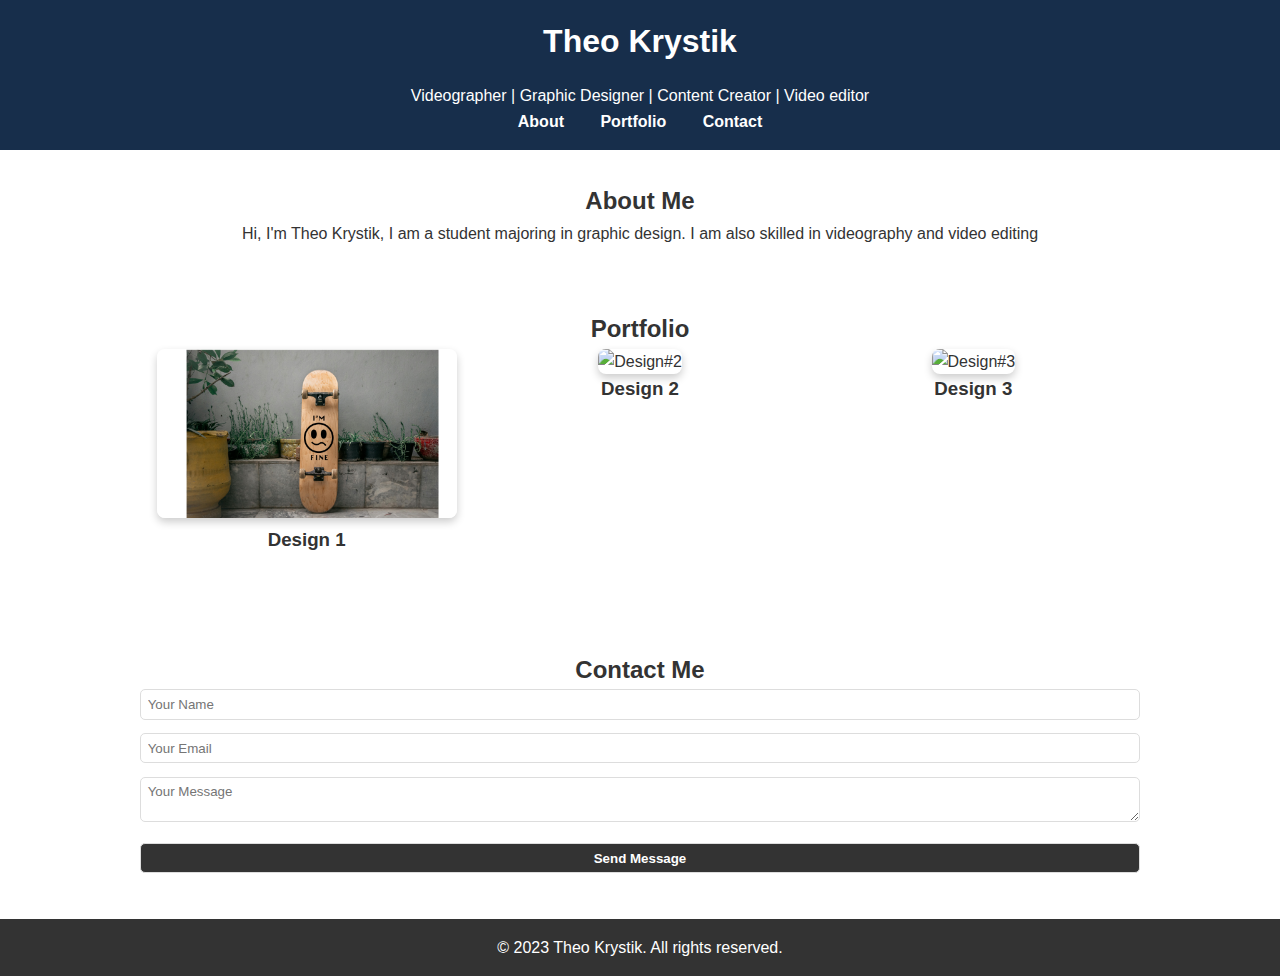
==== index.html @ a399364b "doc. html" ====
<!DOCTYPE html>
<html lang="en">
<head>
    <meta charset="UTF-8">
    <meta name="viewport" content="width=device-width, initial-scale=1.0">
    <title>Document</title>
    <link href="./index.css" rel="stylesheet">
</head>
<body>
    <header>
        <div class="container">
            <h1>Theo Krystik</h1>
            <p>Videographer | Graphic Designer | Content Creator | Video editor</p>
            <nav>
                <a href="#about">About</a>
                <a href="#portfolio">Portfolio</a>
                <a href="#contact">Contact</a>
            </nav>
        </div>
    </header>

    <section id="about">
        <div class="container">
            <h2>About Me</h2>
            <p>Hi, I'm Theo Krystik, I am a student majoring in graphic design.
                 I am also skilled in videography and video editing</p>
        </div>
    </section>

    <section id="portfolio">
        <div class="container">
            <h2>Portfolio</h2>
            <div class="portfolio-gallery">
                <div class="portfolio-item">
                    <img src="design1.jpg" alt="Design#1">
                    <h3>Design 1</h3>
                </div>
                <div class="portfolio-item">
                    <img src="Design#1.pdf" alt="Design#2">
                    <h3>Design 2</h3>
                </div>
                <div class="portfolio-item">
                    <img src="project3.jpg" alt="Design#3">
                    <h3>Design 3</h3>
                </div>
            </div>
        </div>
    </section>

    <section id="contact">
        <div class="container">
            <h2>Contact Me</h2>
            <form action="submit_form.php" method="post">
                <input type="text" name="name" placeholder="Your Name" required>
                <input type="email" name="email" placeholder="Your Email" required>
                <textarea name="message" placeholder="Your Message" required></textarea>
                <button type="submit">Send Message</button>
            </form>
        </div>
    </section>

    <footer>
        <div class="container">
            <p>&copy; 2023 Theo Krystik. All rights reserved.</p>
        </div>
    </footer>
</body>
</html>
---- index.css ----
* {
    margin: 0;
    padding: 0;
    box-sizing: border-box;
    font-family: Arial, sans-serif;
}

body {
    line-height: 1.6;
    color: #333;
}

.container {
    width: 80%;
    margin: auto;
    max-width: 1000px;
}

header {
    background-color: #172e4b;
    color: #fff;
    padding: 1em 0;
    text-align: center;
}

header h1 {
    margin-bottom: 0.5em;
}

header nav a {
    color: #fff;
    margin: 0 1em;
    text-decoration: none;
    font-weight: bold;
}

section {
    padding: 2em 0;
}

#about, #portfolio, #contact {
    text-align: center;
}

#portfolio .portfolio-gallery {
    display: flex;
    justify-content: space-around;
    flex-wrap: wrap;
}

.portfolio-item {
    width: 30%;
    margin-bottom: 2em;
}

.portfolio-item img {
    width: 100%;
    border-radius: 8px;
    box-shadow: 0px 4px 8px rgba(0, 0, 0, 0.2);
}

form input, form textarea, form button {
    width: 100%;
    padding: 0.5em;
    margin-bottom: 1em;
    border: 1px solid #ddd;
    border-radius: 5px;
}

form button {
    background-color: #333;
    color: #fff;
    cursor: pointer;
    font-weight: bold;
}

footer {
    background-color: #333;
    color: #fff;
    text-align: center;
    padding: 1em 0;
}
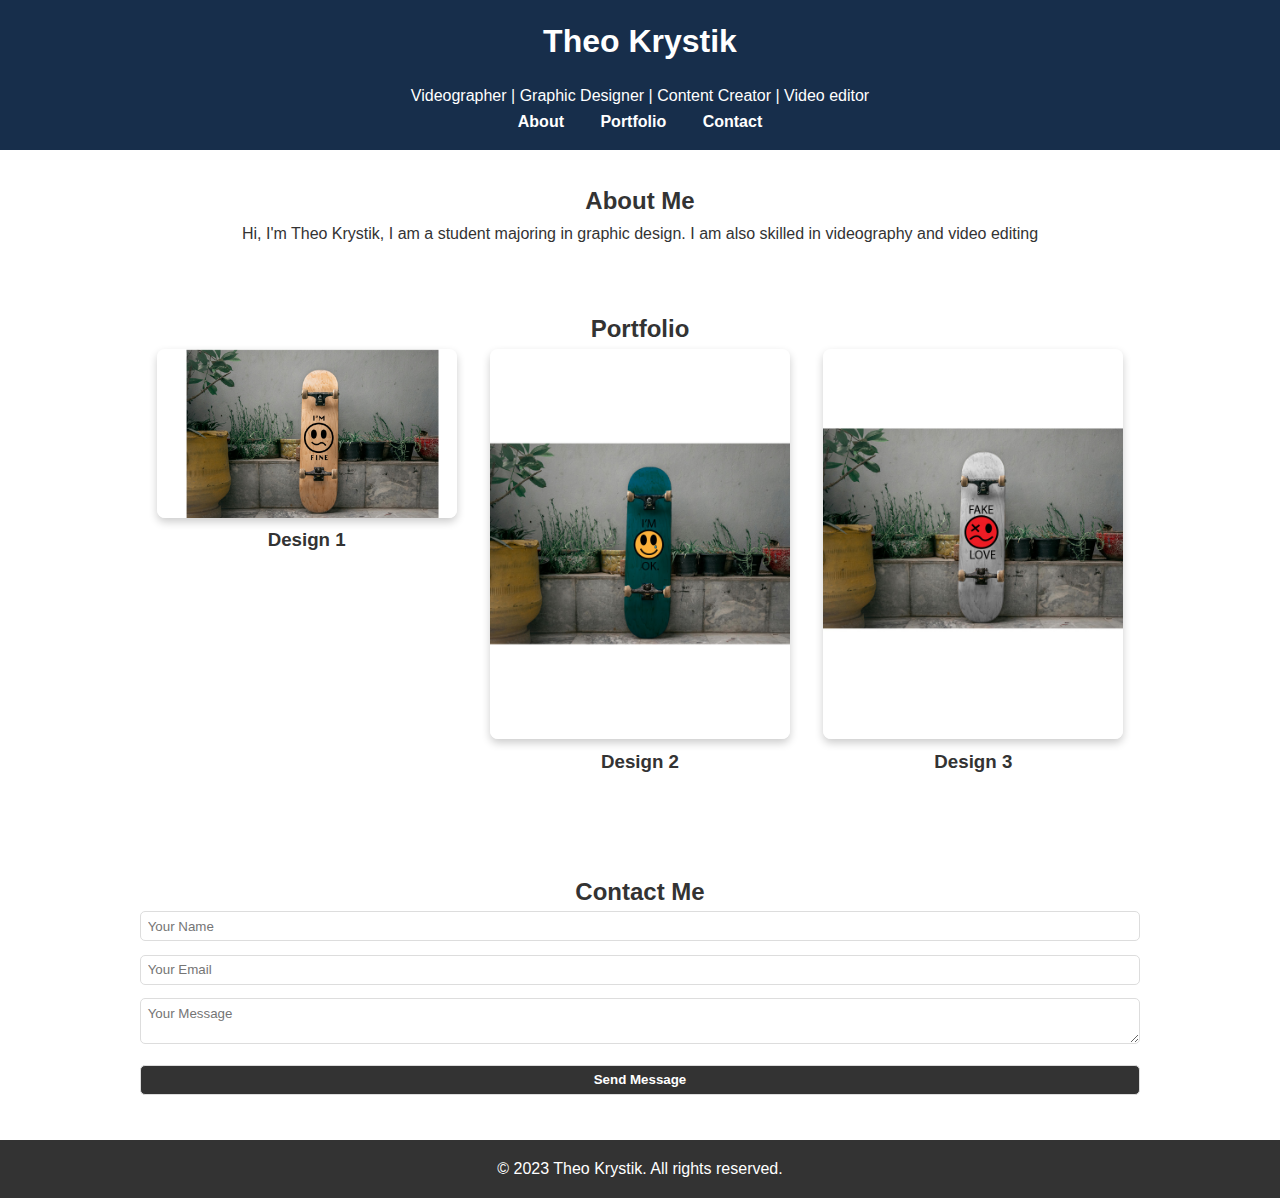
==== commit a04dc952: "doc. image 2 & 3" ====
--- a/index.html
+++ b/index.html
@@ -36,11 +36,11 @@
                     <h3>Design 1</h3>
                 </div>
                 <div class="portfolio-item">
-                    <img src="Design#1.pdf" alt="Design#2">
+                    <img src="design2.jpg" alt="Design#2">
                     <h3>Design 2</h3>
                 </div>
                 <div class="portfolio-item">
-                    <img src="project3.jpg" alt="Design#3">
+                    <img src="Design3.jpg" alt="Design#3">
                     <h3>Design 3</h3>
                 </div>
             </div>
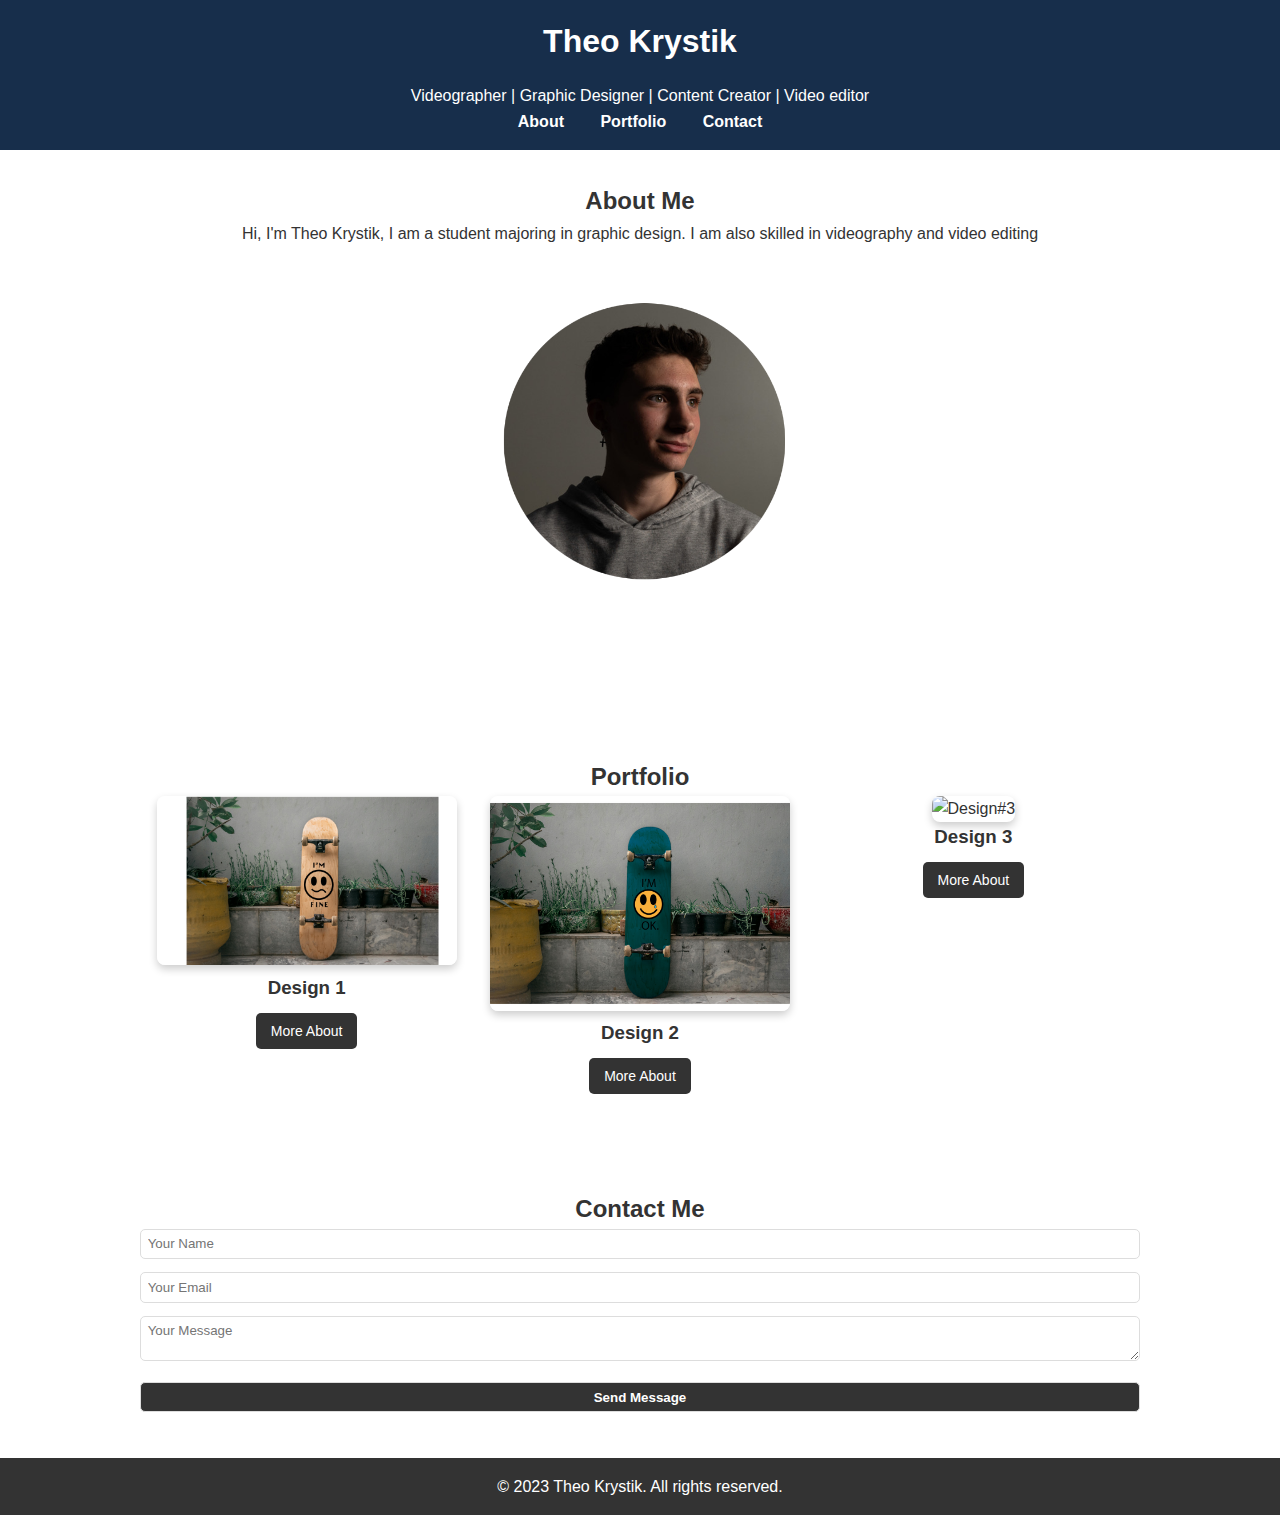
==== commit 28ec5295: "doc.portfolio" ====
--- a/index.html
+++ b/index.html
@@ -5,6 +5,7 @@
     <meta name="viewport" content="width=device-width, initial-scale=1.0">
     <title>Document</title>
     <link href="./index.css" rel="stylesheet">
+    <script src="js scriot.js"></script>
 </head>
 <body>
     <header>
@@ -25,6 +26,10 @@
             <p>Hi, I'm Theo Krystik, I am a student majoring in graphic design.
                  I am also skilled in videography and video editing</p>
         </div>
+        <div class="headshot-container">
+            <img src="headshot.png" alt="Theo Krystik" class="circle-headshot">
+          </div>
+          
     </section>
 
     <section id="portfolio">
@@ -34,14 +39,17 @@
                 <div class="portfolio-item">
                     <img src="design1.jpg" alt="Design#1">
                     <h3>Design 1</h3>
+                    <button class="view-more-btn">More About</button>
                 </div>
                 <div class="portfolio-item">
                     <img src="design2.jpg" alt="Design#2">
                     <h3>Design 2</h3>
+                    <button class="view-more-btn">More About</button>
                 </div>
                 <div class="portfolio-item">
-                    <img src="Design3.jpg" alt="Design#3">
+                    <img src="design3.jpg" alt="Design#3">
                     <h3>Design 3</h3>
+                    <button class="view-more-btn">More About</button>
                 </div>
             </div>
         </div>
--- a/index.css
+++ b/index.css
@@ -23,6 +23,20 @@
     text-align: center;
 }
 
+.headshot-container {
+    text-align: center;
+    margin: 20px 0;
+  }
+  
+  .circle-headshot {
+    width: 400px;
+    height: 400px;
+    border-radius: 50%;
+    object-fit: cover;
+    
+  }
+  
+
 header h1 {
     margin-bottom: 0.5em;
 }
@@ -41,6 +55,24 @@
 #about, #portfolio, #contact {
     text-align: center;
 }
+
+.view-more-btn {
+    display: inline-block;
+    margin-top: 10px;
+    padding: 10px 15px;
+    background-color: #333;
+    color: white;
+    border: none;
+    border-radius: 5px;
+    cursor: pointer;
+    font-size: 14px;
+    transition: background-color 0.3s ease;
+  }
+  
+  .view-more-btn:hover {
+    background-color: #555;
+  }
+  
 
 #portfolio .portfolio-gallery {
     display: flex;
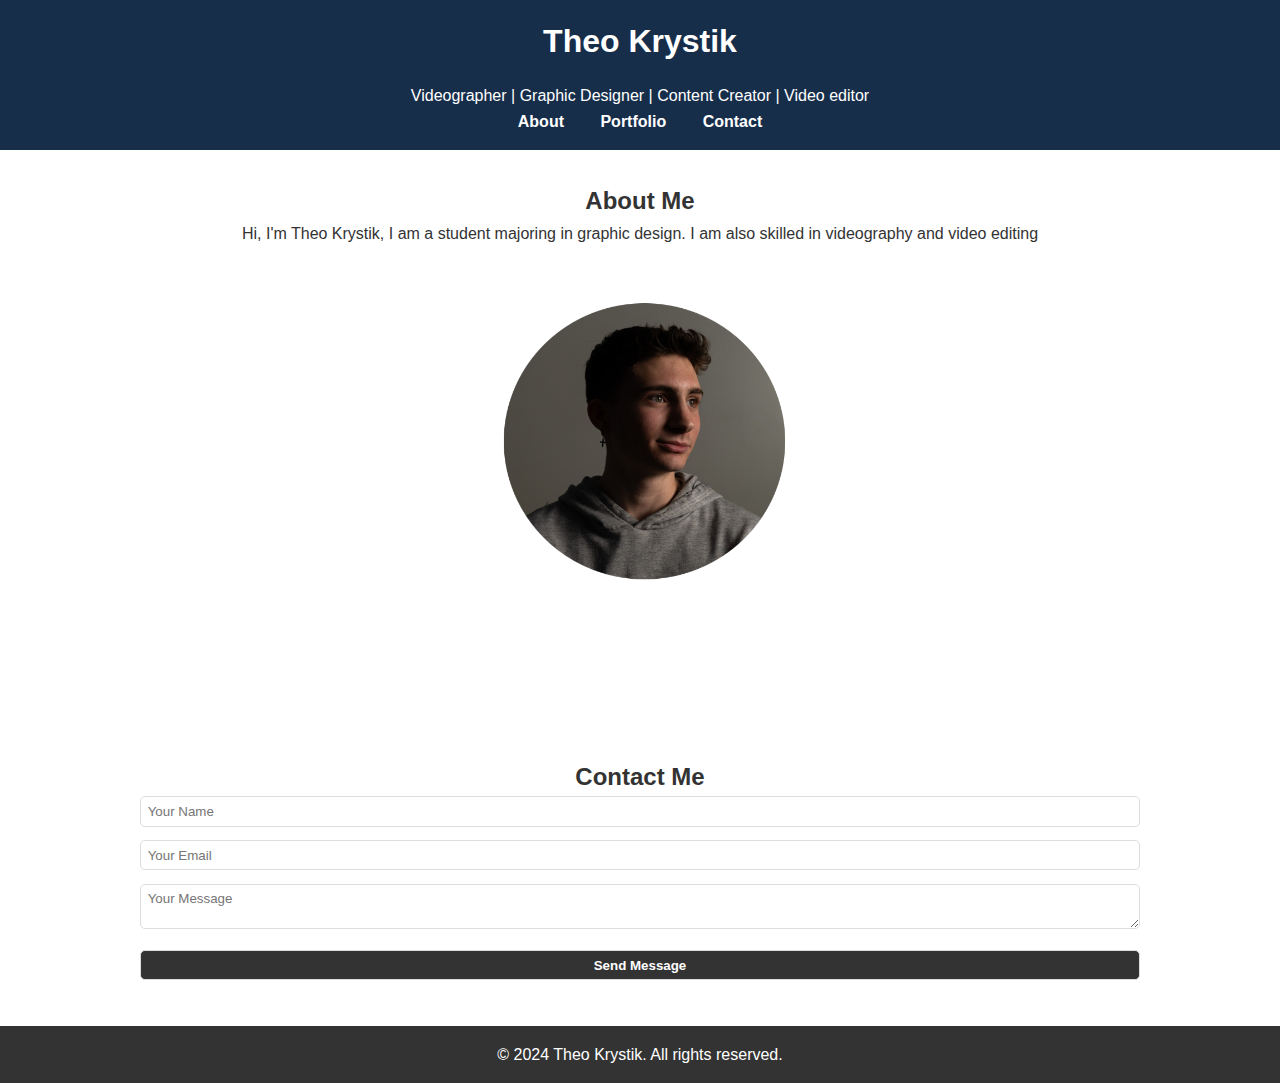
==== commit 11f0ee39: "doc. portfolio page" ====
--- a/index.html
+++ b/index.html
@@ -14,7 +14,7 @@
             <p>Videographer | Graphic Designer | Content Creator | Video editor</p>
             <nav>
                 <a href="#about">About</a>
-                <a href="#portfolio">Portfolio</a>
+                <a href="portfoilo.html">Portfolio</a>
                 <a href="#contact">Contact</a>
             </nav>
         </div>
@@ -32,29 +32,6 @@
           
     </section>
 
-    <section id="portfolio">
-        <div class="container">
-            <h2>Portfolio</h2>
-            <div class="portfolio-gallery">
-                <div class="portfolio-item">
-                    <img src="design1.jpg" alt="Design#1">
-                    <h3>Design 1</h3>
-                    <button class="view-more-btn">More About</button>
-                </div>
-                <div class="portfolio-item">
-                    <img src="design2.jpg" alt="Design#2">
-                    <h3>Design 2</h3>
-                    <button class="view-more-btn">More About</button>
-                </div>
-                <div class="portfolio-item">
-                    <img src="design3.jpg" alt="Design#3">
-                    <h3>Design 3</h3>
-                    <button class="view-more-btn">More About</button>
-                </div>
-            </div>
-        </div>
-    </section>
-
     <section id="contact">
         <div class="container">
             <h2>Contact Me</h2>
@@ -69,7 +46,7 @@
 
     <footer>
         <div class="container">
-            <p>&copy; 2023 Theo Krystik. All rights reserved.</p>
+            <p>&copy; 2024 Theo Krystik. All rights reserved.</p>
         </div>
     </footer>
 </body>
--- a/index.css
+++ b/index.css
@@ -54,7 +54,7 @@
 
 #about, #portfolio, #contact {
     text-align: center;
-}
+      }
 
 .view-more-btn {
     display: inline-block;
@@ -69,11 +69,6 @@
     transition: background-color 0.3s ease;
   }
   
-  .view-more-btn:hover {
-    background-color: #555;
-  }
-  
-
 #portfolio .portfolio-gallery {
     display: flex;
     justify-content: space-around;
@@ -106,6 +101,39 @@
     font-weight: bold;
 }
 
+.hover-overlay {
+    position: absolute;
+    top: 0;
+    left: 0;
+    width: 100%;
+    height: 100%;
+    background: rgba(0, 0, 0, 0.7);
+    color: white;
+    display: flex;
+    justify-content: center;
+    align-items: center;
+    opacity: 0;
+    transition: opacity 0.3s ease;
+    border-radius: 5px;
+  }
+  
+  .overlay-text {
+    font-size: 16px;
+    text-align: center;
+  }
+  
+  .portfolio-item {
+    position: relative;
+    cursor: pointer;
+    overflow: hidden;
+    border-radius: 5px;
+    transition: transform 0.3s ease;
+  }
+  
+  .portfolio-item:hover {
+    transform: scale(1.05);
+  }
+  
 footer {
     background-color: #333;
     color: #fff;
